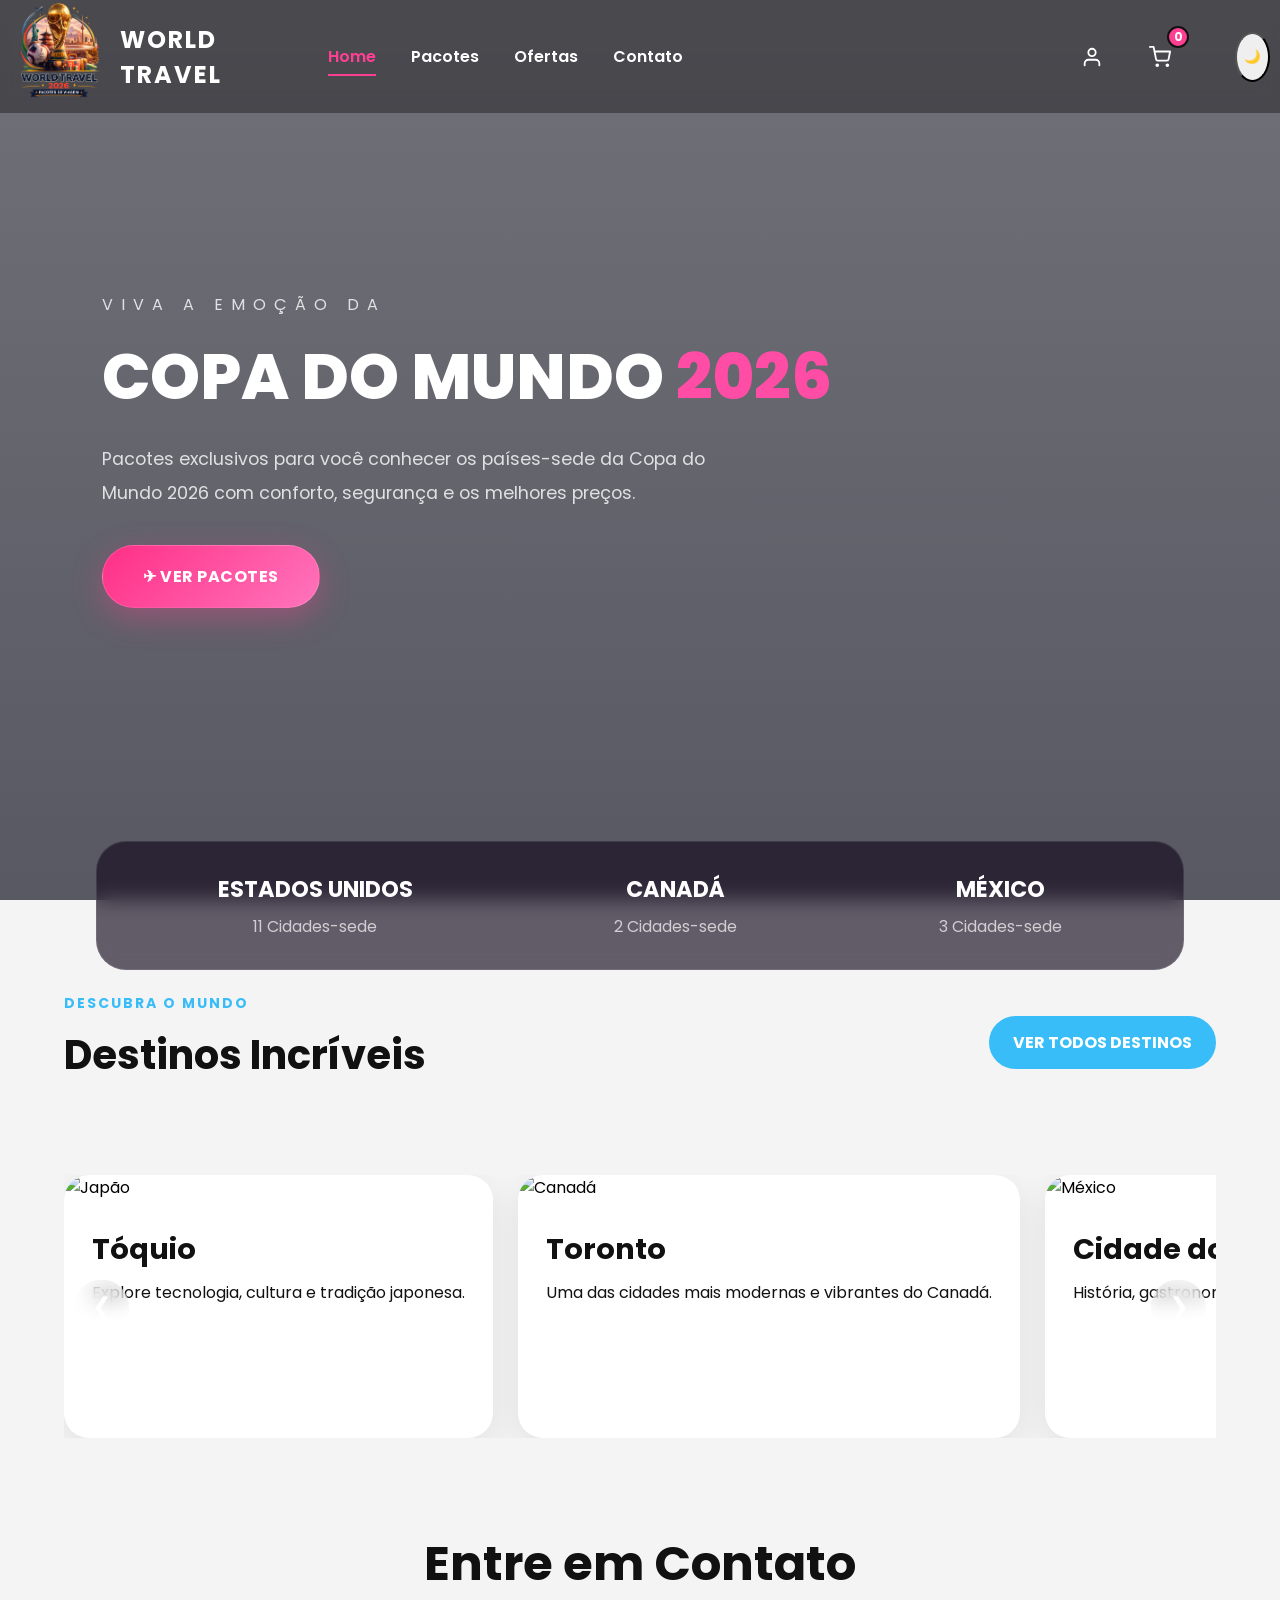
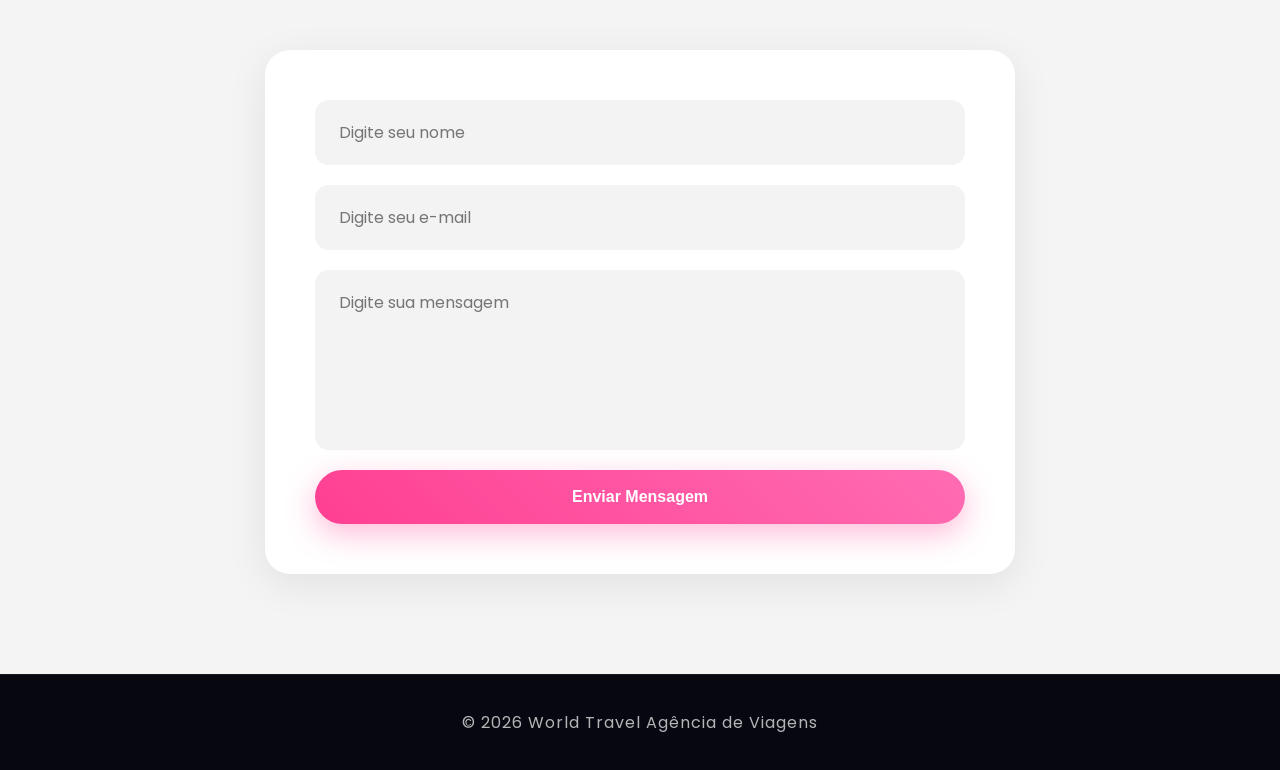
==== pages/index.html @ a1df415b "adicionando um pequeno vídeo animado da imagem inicial, fazendo nova implementação do CSS para sobre" ====
<!DOCTYPE html>
<html lang="pt-BR">
<head>
  <meta charset="UTF-8">
  <meta name="viewport" content="width=device-width, initial-scale=1.0">

  <title>World Travel 2026</title>

  <!-- CSS -->
  <link rel="stylesheet" href="/css/variaveis.css">

  <!-- Google Fonts -->
  <link rel="preconnect" href="https://fonts.googleapis.com">
  <link rel="preconnect" href="https://fonts.gstatic.com" crossorigin>

  <link href="https://fonts.googleapis.com/css2?family=Poppins:wght@300;400;500;600;700;800&display=swap" rel="stylesheet">
</head>

<body>

  <!-- HERO -->
  <section class="hero">

  <!-- VIDEO -->
  <video autoplay muted loop playsinline class="bg-video">
    <source src="/public/tema-animado.mp4" type="video/mp4">
  </video>

  <!-- OVERLAY ESCURO -->
  <div class="overlayt"></div>

  <!-- CONTEÚDO -->
  <div class="hero-conten">

    <p class="small-text">
      VIVA A EMOÇÃO DA
    </p>

    <h1>
      COPA DO MUNDO <span>2026</span>
    </h1>

    <p class="description">
      Pacotes exclusivos para você conhecer os países-sede da Copa do Mundo 2026 com conforto, segurança e os melhores preços.
    </p>

    <a href="pacotes.html" class="hero-btn">
      ✈ VER PACOTES
    </a>

  </div>

</section>

   <!-- NAVBAR -->
    <header class="navbar">
      <div class="logo">
        
        <img src="/public/logo.png" alt="Logo">

      </div>
      
       <div class="logo-text">
        WORLD TRAVEL 
      </div>

      <!-- Navigation -->
				<nav class="header__nav">
					<ul class="header__menu">
						<li class="header__menu-item">
							<a
								href="index.html"
								class="header__menu-link active"
								>Home</a
							>
						</li>
						<li class="header__menu-item">
							<a
								href="pacotes.html"
								class="header__menu-link"
								>Pacotes</a
							>
						</li>
						<li class="header__menu-item">
							<a
								href="/pages/ofertas.html"
								class="header__menu-link"
								>Ofertas</a
							>
						</li>
						<li class="header__menu-item">
							<a
								href="#contatos"
								class="header__menu-link"
								>Contato</a
							>
						</li>
					</ul>

					<!-- Actions -->
					<div class="header__actions">
            <div class="header_log">
						<a href="/pages/log.html" class="header__icon-btn" aria-label="Login">
                          <svg
                                xmlns="http://www.w3.org/2000/svg"
                                  width="24"
                                  height="24"
                                   viewBox="0 0 24 24"
                                  fill="none"
                                  stroke="currentColor"
                                  stroke-width="2"
                                  stroke-linecap="round"
                                  stroke-linejoin="round">
                                  <path d="M20 21v-2a4 4 0 0 0-4-4H8a4 4 0 0 0-4 4v2"></path>
                                   <circle cx="12" cy="7" r="4"></circle>
                               </svg>
                              </a>
            </div>
						<a href="cart.html"
							class="header__icon-btn"
							data-cart-btn
							aria-label="Carrinho">
							<svg
								xmlns="http://www.w3.org/2000/svg"
								width="24"
								height="24"
								viewBox="0 0 24 24"
								fill="none"
								stroke="currentColor"
								stroke-width="2"
								stroke-linecap="round"
								stroke-linejoin="round">
								<circle
									cx="9"
									cy="21"
									r="1"></circle>
								<circle
									cx="20"
									cy="21"
									r="1"></circle>
								<path
									d="M1 1h4l2.68 13.39a2 2 0 0 0 2 1.61h9.72a2 2 0 0 0 2-1.61L23 6H6"></path>
							</svg>
							<span class="header__cart-badge">
								<span id="cartCount">0</span>
							</span>
							
						</a>
					</div>
				</nav>

				<!-- Overlay for mobile menu -->
				<div class="header__overlay"></div>

				<button id="themeToggle" class="header__icon" aria-label="Tema">
                 🌙
             </button>
			</div>


    </header>

    


    <!-- COUNTRIES -->
    <div class="countries-box">

      <div class="country-card">
        <h3>ESTADOS UNIDOS</h3>
        <p>11 Cidades-sede</p>
      </div>

      <div class="country-card">
        <h3>CANADÁ</h3>
        <p>2 Cidades-sede</p>
      </div>

      <div class="country-card">
        <h3>MÉXICO</h3>
        <p>3 Cidades-sede</p>
      </div>

    </div>

  </section>

  <!-- DESTINOS -->
  <section class="destinations">

  <div class="section-top">

    <div>
      <span>DESCUBRA O MUNDO</span>
      <h2>Destinos Incríveis</h2>
    </div>

    <a class="section-top" href="pacotes.html">
      VER TODOS DESTINOS
    </a>

  </div>

  <!-- CARROSSEL -->
  <div class="carousel-container">

  <button class="carousel-btn prev">&#10094;</button>

  <div class="carousel-track">

    <div class="card">

      <img src="https://images.unsplash.com/photo-1540959733332-eab4deabeeaf?q=80&w=1200&auto=format&fit=crop" alt="Japão">

      <div class="card-content">
        <h3>Tóquio</h3>
        <p>Explore tecnologia, cultura e tradição japonesa.</p>
      </div>

    </div>

    <div class="card">

      <img src="https://images.unsplash.com/photo-1517935706615-2717063c2225?q=80&w=1200&auto=format&fit=crop" alt="Canadá">

      <div class="card-content">
        <h3>Toronto</h3>
        <p>Uma das cidades mais modernas e vibrantes do Canadá.</p>
      </div>

    </div>

    <div class="card">

      <img src="https://cms.w2m.com/dam/Sites/Flowo/imagenes-blog/Gu%C3%ADa-completa-para-viajar-a-M%C3%A9xico/guia-completa-viajar-a-mexico.jpg" alt="México">

      <div class="card-content">
        <h3>Cidade do México</h3>
        <p>História, gastronomia e futebol em um só lugar.</p>
      </div>

    </div>

    <div class="card">

      <img src="https://images.unsplash.com/photo-1502602898657-3e91760cbb34?q=80&w=1200&auto=format&fit=crop" alt="Paris">

      <div class="card-content">
        <h3>Paris</h3>
        <p>A cidade do amor com paisagens inesquecíveis.</p>
      </div>

    </div>

    <div class="card">

  <img src="https://images.unsplash.com/photo-1512453979798-5ea266f8880c?q=80&w=1200&auto=format&fit=crop" alt="Dubai">

      <div class="card-content">
        <h3>Dubai</h3>
        <p>Luxo, inovação e arquitetura futurista.</p>
      </div>

    </div>

    <div class="card">


      <div class="card-content-only">
        <a href="pacotes.html">ver </a>
        <a href="pacotes.html">outros pacotes</a>
      </div>

    </div>

  </div>

  <button class="carousel-btn next">&#10095;</button>

</div>
    

</section>
<!-- CONTACT -->
 <div id="contatos">
 
  <section>
    <h2>Entre em Contato</h2>

    <form>

      <input type="text" placeholder="Digite seu nome">

      <input type="email" placeholder="Digite seu e-mail">

      <textarea placeholder="Digite sua mensagem"></textarea>

      <button type="submit">Enviar Mensagem</button>

    </form>
  </section>

  <!-- FOOTER -->
  <footer>
    <p>© 2026 World Travel Agência de Viagens</p>
  </footer>

   <script src="/script/script.js"></script>
</body>
</html>
---- css/variaveis.css ----
@import url(styles.css);
@import url(carroceu.css);
@import url(pac.css);
@import url(oferta.css);
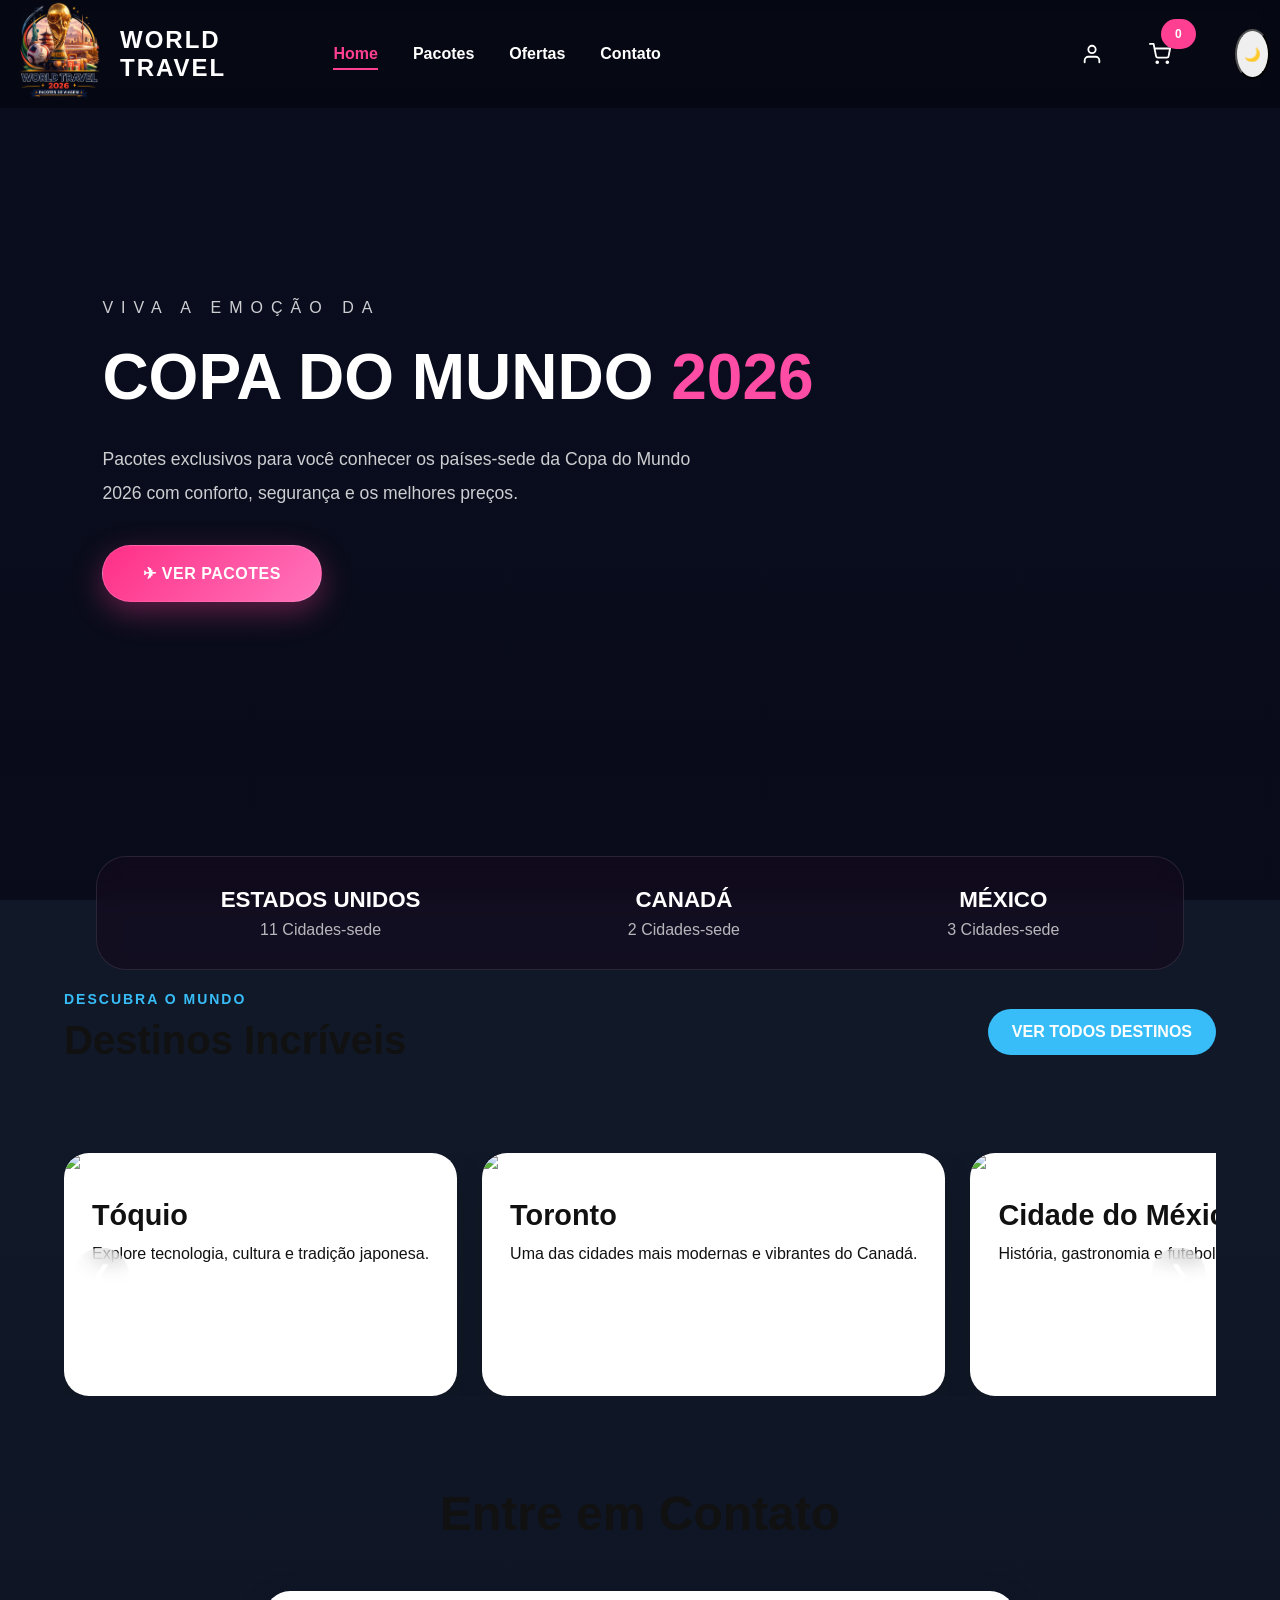
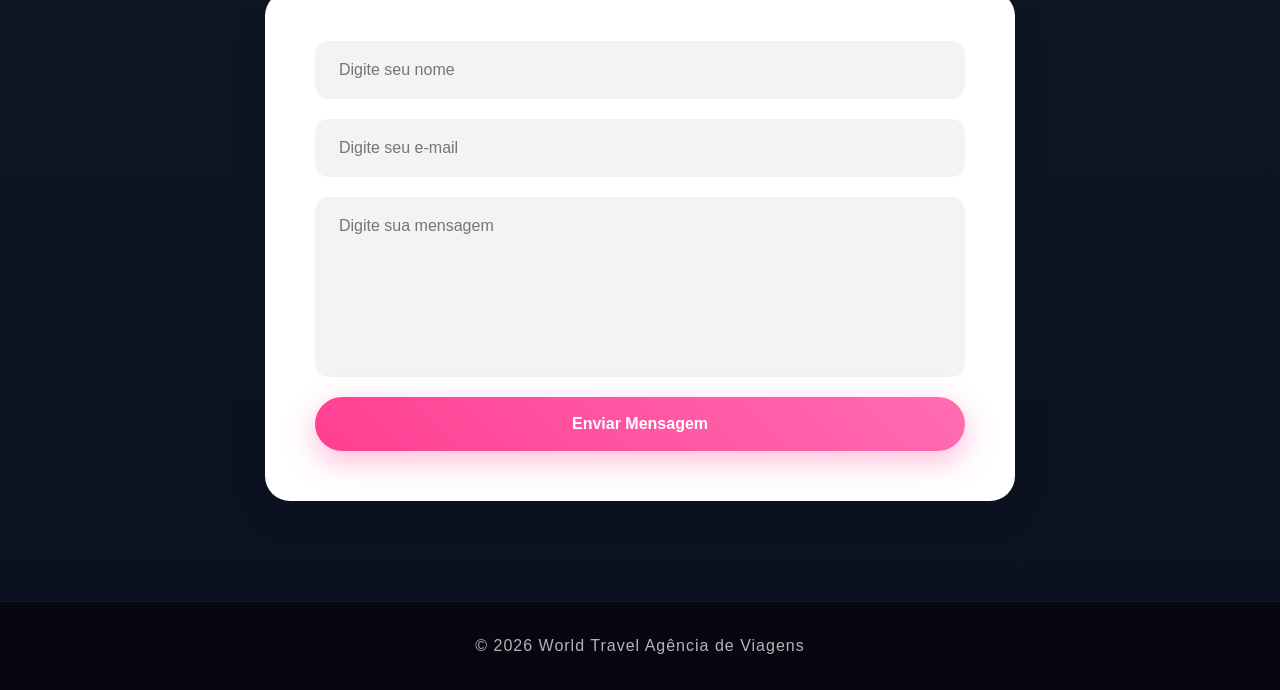
==== commit fb6efd54: "add  página de carrinho de compras, implementando script do  carrinho de compra, e add script dark m" ====
--- a/pages/index.html
+++ b/pages/index.html
@@ -116,7 +116,7 @@
                                </svg>
                               </a>
             </div>
-						<a href="cart.html"
+						<a href="/pages/cart.html"
 							class="header__icon-btn"
 							data-cart-btn
 							aria-label="Carrinho">
--- a/css/variaveis.css
+++ b/css/variaveis.css
@@ -1,4 +1,5 @@
 @import url(styles.css);
 @import url(carroceu.css);
 @import url(pac.css);
-@import url(oferta.css);+@import url(oferta.css);
+@import url(cart.css);
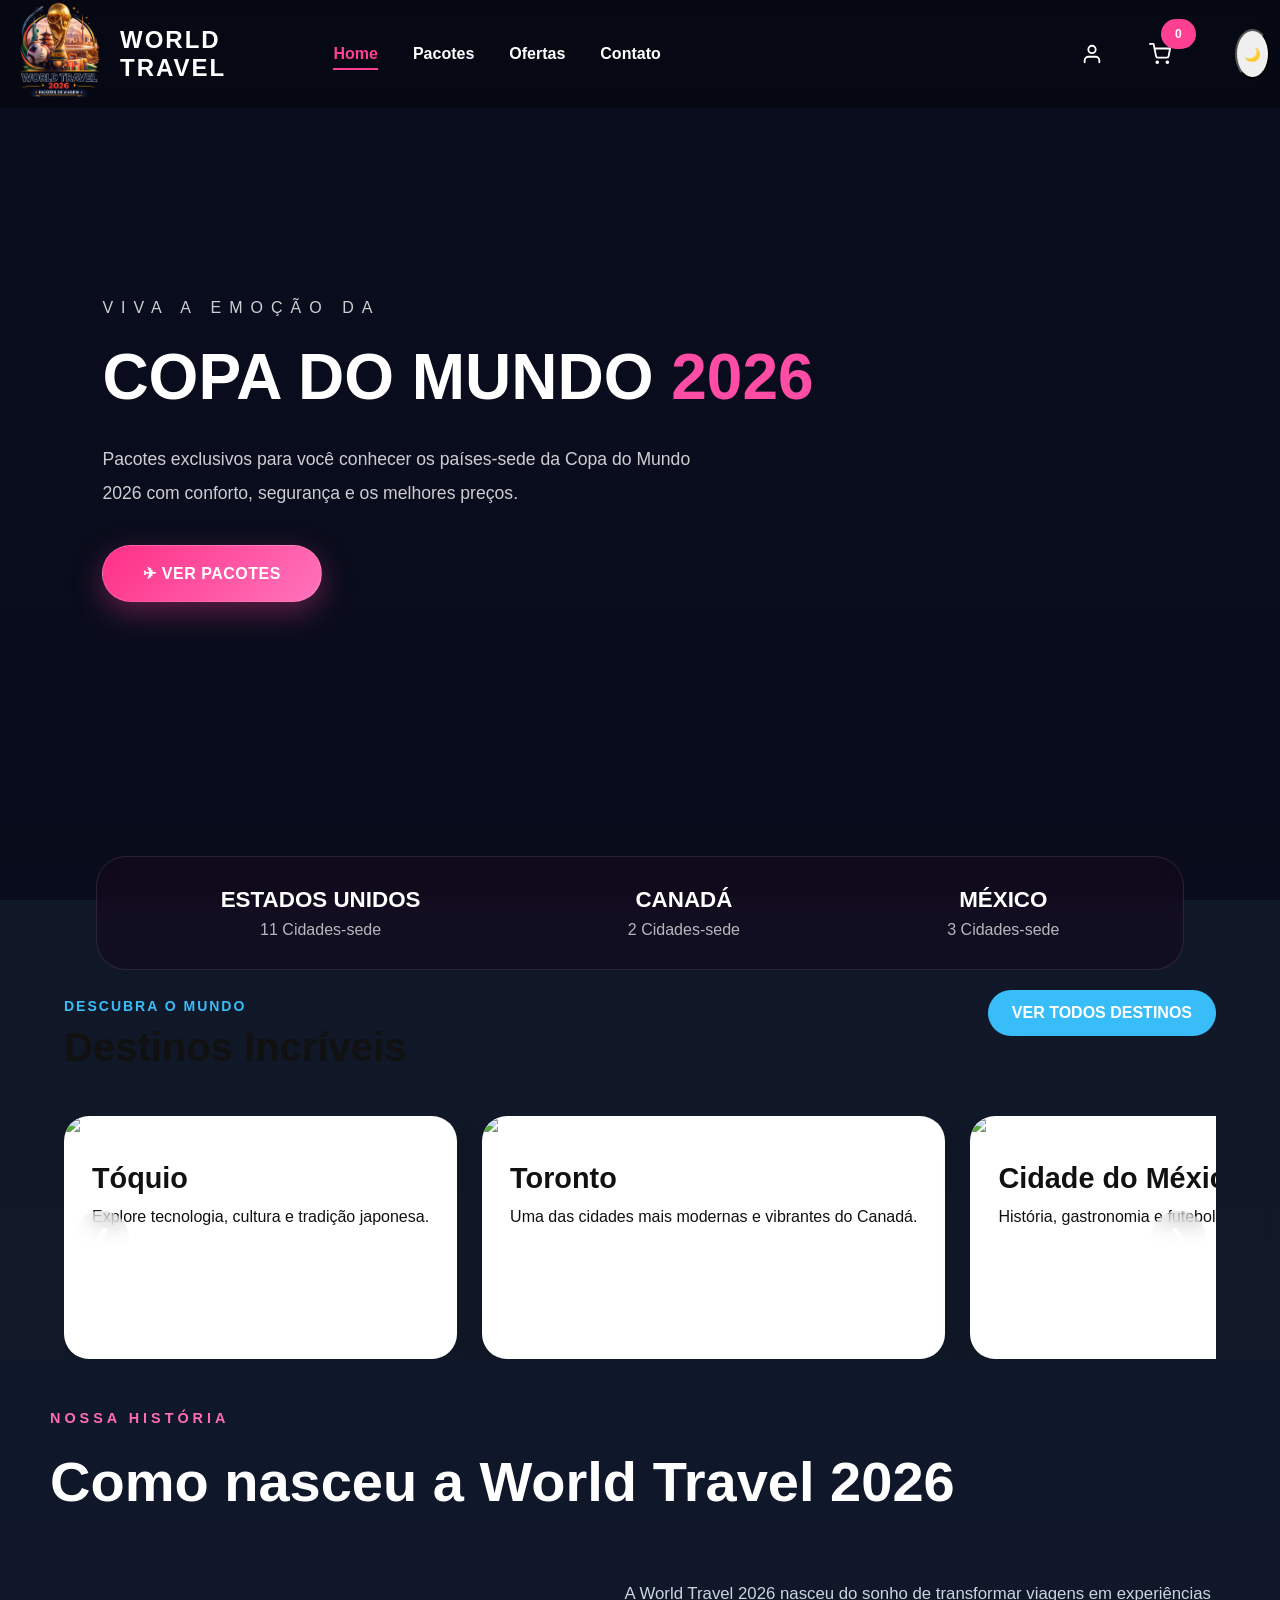
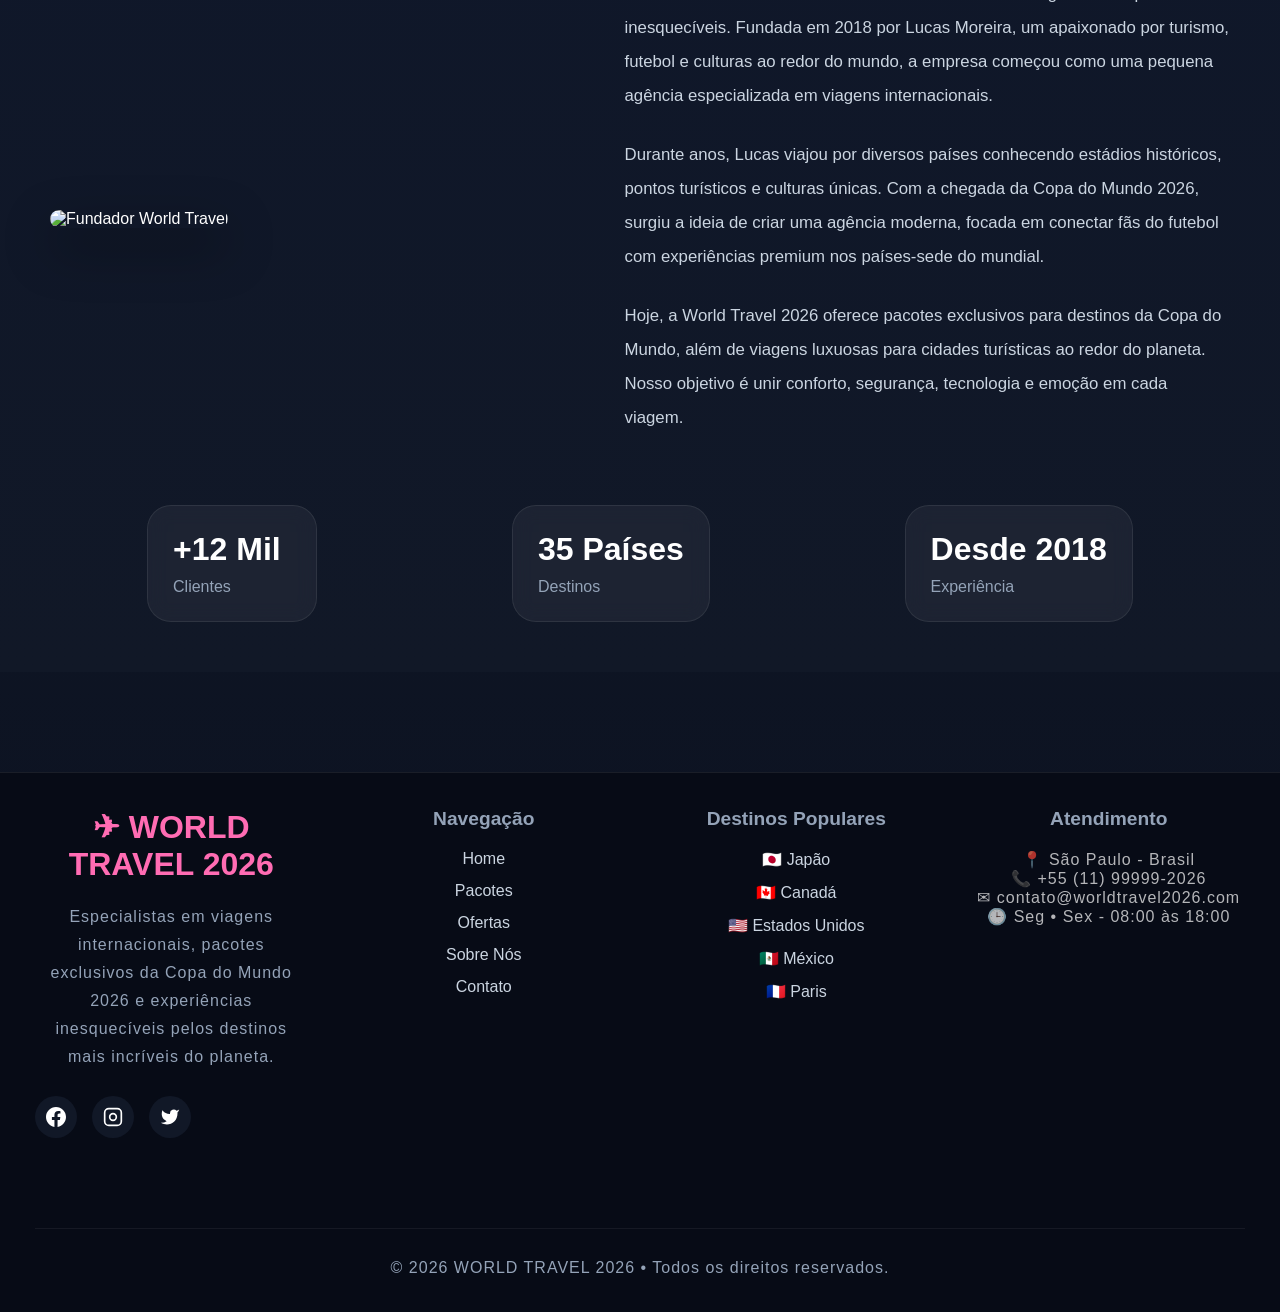
==== commit b6193a57: "Adicionado página de contatos com todas as funcionalidades, contatos para WhatsApp, contatos para e-" ====
--- a/pages/index.html
+++ b/pages/index.html
@@ -5,6 +5,8 @@
   <meta name="viewport" content="width=device-width, initial-scale=1.0">
 
   <title>World Travel 2026</title>
+
+  <link rel="icon" href="/public/logo.png" type="image/x-icon">
 
   <!-- CSS -->
   <link rel="stylesheet" href="/css/variaveis.css">
@@ -90,7 +92,7 @@
 						</li>
 						<li class="header__menu-item">
 							<a
-								href="#contatos"
+								href="/pages/contato.html"
 								class="header__menu-link"
 								>Contato</a
 							>
@@ -278,32 +280,204 @@
   <button class="carousel-btn next">&#10095;</button>
 
 </div>
-    
 
 </section>
-<!-- CONTACT -->
- <div id="contatos">
- 
-  <section>
-    <h2>Entre em Contato</h2>
-
-    <form>
-
-      <input type="text" placeholder="Digite seu nome">
-
-      <input type="email" placeholder="Digite seu e-mail">
-
-      <textarea placeholder="Digite sua mensagem"></textarea>
-
-      <button type="submit">Enviar Mensagem</button>
-
-    </form>
-  </section>
+
+<!-- SOBRE -->
+<section class="about">
+
+  <!-- TEXTO -->
+    <div class="about-content">
+
+      <span class="about-mini-title">
+        NOSSA HISTÓRIA
+      </span>
+
+      <h2>
+        Como nasceu a World Travel 2026
+      </h2>
+    </div>
+
+  <div class="about-container">
+
+    <!-- IMAGEM -->
+    <div class="about-image">
+
+  <img 
+    src="https://images.unsplash.com/photo-1560250097-0b93528c311a?q=80&w=1200&auto=format&fit=crop" 
+    alt="Fundador World Travel" >
+</div>
+
+
+    <div class="about-text">
+      <p>
+        A World Travel 2026 nasceu do sonho de transformar viagens em experiências inesquecíveis. Fundada em 2018 por Lucas Moreira, um apaixonado por turismo, futebol e culturas ao redor do mundo, a empresa começou como uma pequena agência especializada em viagens internacionais.
+      </p>
+
+      <p>
+        Durante anos, Lucas viajou por diversos países conhecendo estádios históricos, pontos turísticos e culturas únicas. Com a chegada da Copa do Mundo 2026, surgiu a ideia de criar uma agência moderna, focada em conectar fãs do futebol com experiências premium nos países-sede do mundial.
+      </p>
+
+      <p>
+        Hoje, a World Travel 2026 oferece pacotes exclusivos para destinos da Copa do Mundo, além de viagens luxuosas para cidades turísticas ao redor do planeta. Nosso objetivo é unir conforto, segurança, tecnologia e emoção em cada viagem.
+      </p>
+    </div>
+
+  </div>
+
+   <div>
+      <!-- INFO -->
+      <div class="about-info">
+
+        <div class="info-card">
+          <h3>+12 Mil</h3>
+          <span>Clientes</span>
+        </div>
+
+        <div class="info-card">
+          <h3>35 Países</h3>
+          <span>Destinos</span>
+        </div>
+
+        <div class="info-card">
+          <h3>Desde 2018</h3>
+          <span>Experiência</span>
+        </div>
+
+      </div>
+
+    </div>
+
+  </div>
+
+</section>
 
   <!-- FOOTER -->
-  <footer>
-    <p>© 2026 World Travel Agência de Viagens</p>
-  </footer>
+  <footer class="footer">
+
+  <div class="footer__container">
+
+    <div class="footer__grid">
+
+      <!-- SOBRE -->
+      <div class="footer__column">
+
+        <div class="footer__logo">
+          ✈ WORLD TRAVEL <span>2026</span>
+        </div>
+
+        <p class="footer__about">
+          Especialistas em viagens internacionais, pacotes exclusivos da Copa do Mundo 2026 e experiências inesquecíveis pelos destinos mais incríveis do planeta.
+        </p>
+
+        <div class="footer__social">
+
+          <a href="#" class="footer__social-link">
+            <svg xmlns="http://www.w3.org/2000/svg" width="20" height="20" fill="currentColor" viewBox="0 0 24 24">
+              <path d="M24 12.073c0-6.627-5.373-12-12-12S0 5.446 0 12.073c0 5.99 4.388 10.954 10.125 11.854v-8.385H7.078v-3.47h3.047V9.43c0-3.007 1.792-4.669 4.533-4.669 1.312 0 2.686.235 2.686.235v2.953H15.83c-1.491 0-1.956.925-1.956 1.874v2.25h3.328l-.532 3.47h-2.796v8.385C19.612 23.027 24 18.062 24 12.073z"/>
+            </svg>
+          </a>
+
+          <a href="#" class="footer__social-link">
+            <svg xmlns="http://www.w3.org/2000/svg" width="20" height="20" fill="none" stroke="currentColor" stroke-width="2" viewBox="0 0 24 24">
+              <rect x="2" y="2" width="20" height="20" rx="5"/>
+              <circle cx="12" cy="12" r="4"/>
+              <line x1="17.5" y1="6.5" x2="17.51" y2="6.5"/>
+            </svg>
+          </a>
+
+          <a href="#" class="footer__social-link">
+            <svg xmlns="http://www.w3.org/2000/svg" width="20" height="20" fill="currentColor" viewBox="0 0 24 24">
+              <path d="M23 3a10.9 10.9 0 01-3.14 1.53 4.48 4.48 0 00-7.86 3v1A10.66 10.66 0 013 4s-4 9 5 13a11.64 11.64 0 01-7 2c9 5 20 0 20-11.5a4.5 4.5 0 00-.08-.83A7.72 7.72 0 0023 3z"/>
+            </svg>
+          </a>
+
+        </div>
+
+      </div>
+
+      <!-- LINKS -->
+      <div class="footer__column">
+
+        <h4 class="footer__column-title">
+          Navegação
+        </h4>
+
+        <ul class="footer__links">
+
+          <li><a href="index.html" class="footer__link">Home</a></li>
+
+          <li><a href="pacotes.html" class="footer__link">Pacotes</a></li>
+
+          <li><a href="ofertas.html" class="footer__link">Ofertas</a></li>
+
+          <li><a href="sobre.html" class="footer__link">Sobre Nós</a></li>
+
+          <li><a href="contato.html" class="footer__link">Contato</a></li>
+
+        </ul>
+
+      </div>
+
+      <!-- DESTINOS -->
+      <div class="footer__column">
+
+        <h4 class="footer__column-title">
+          Destinos Populares
+        </h4>
+
+        <ul class="footer__links">
+
+          <li><a href="#" class="footer__link">🇯🇵 Japão</a></li>
+
+          <li><a href="#" class="footer__link">🇨🇦 Canadá</a></li>
+
+          <li><a href="#" class="footer__link">🇺🇸 Estados Unidos</a></li>
+
+          <li><a href="#" class="footer__link">🇲🇽 México</a></li>
+
+          <li><a href="#" class="footer__link">🇫🇷 Paris</a></li>
+
+        </ul>
+
+      </div>
+
+      <!-- CONTATO -->
+      <div class="footer__column">
+
+        <h4 class="footer__column-title">
+          Atendimento
+        </h4>
+
+        <div class="footer__contact">
+
+          <p>📍 São Paulo - Brasil</p>
+
+          <p>📞 +55 (11) 99999-2026</p>
+
+          <p>✉ contato@worldtravel2026.com</p>
+
+          <p>🕒 Seg • Sex - 08:00 às 18:00</p>
+
+        </div>
+
+
+      </div>
+
+    </div>
+
+    <!-- BOTTOM -->
+    <div class="footer__bottom">
+
+      <p class="footer__copyright">
+        © 2026 WORLD TRAVEL 2026 • Todos os direitos reservados.
+      </p>
+
+    </div>
+
+  </div>
+
+</footer>
 
    <script src="/script/script.js"></script>
 </body>
--- a/css/variaveis.css
+++ b/css/variaveis.css
@@ -2,4 +2,5 @@
 @import url(carroceu.css);
 @import url(pac.css);
 @import url(oferta.css);
-@import url(cart.css);+@import url(cart.css);
+@import url(contato.css);
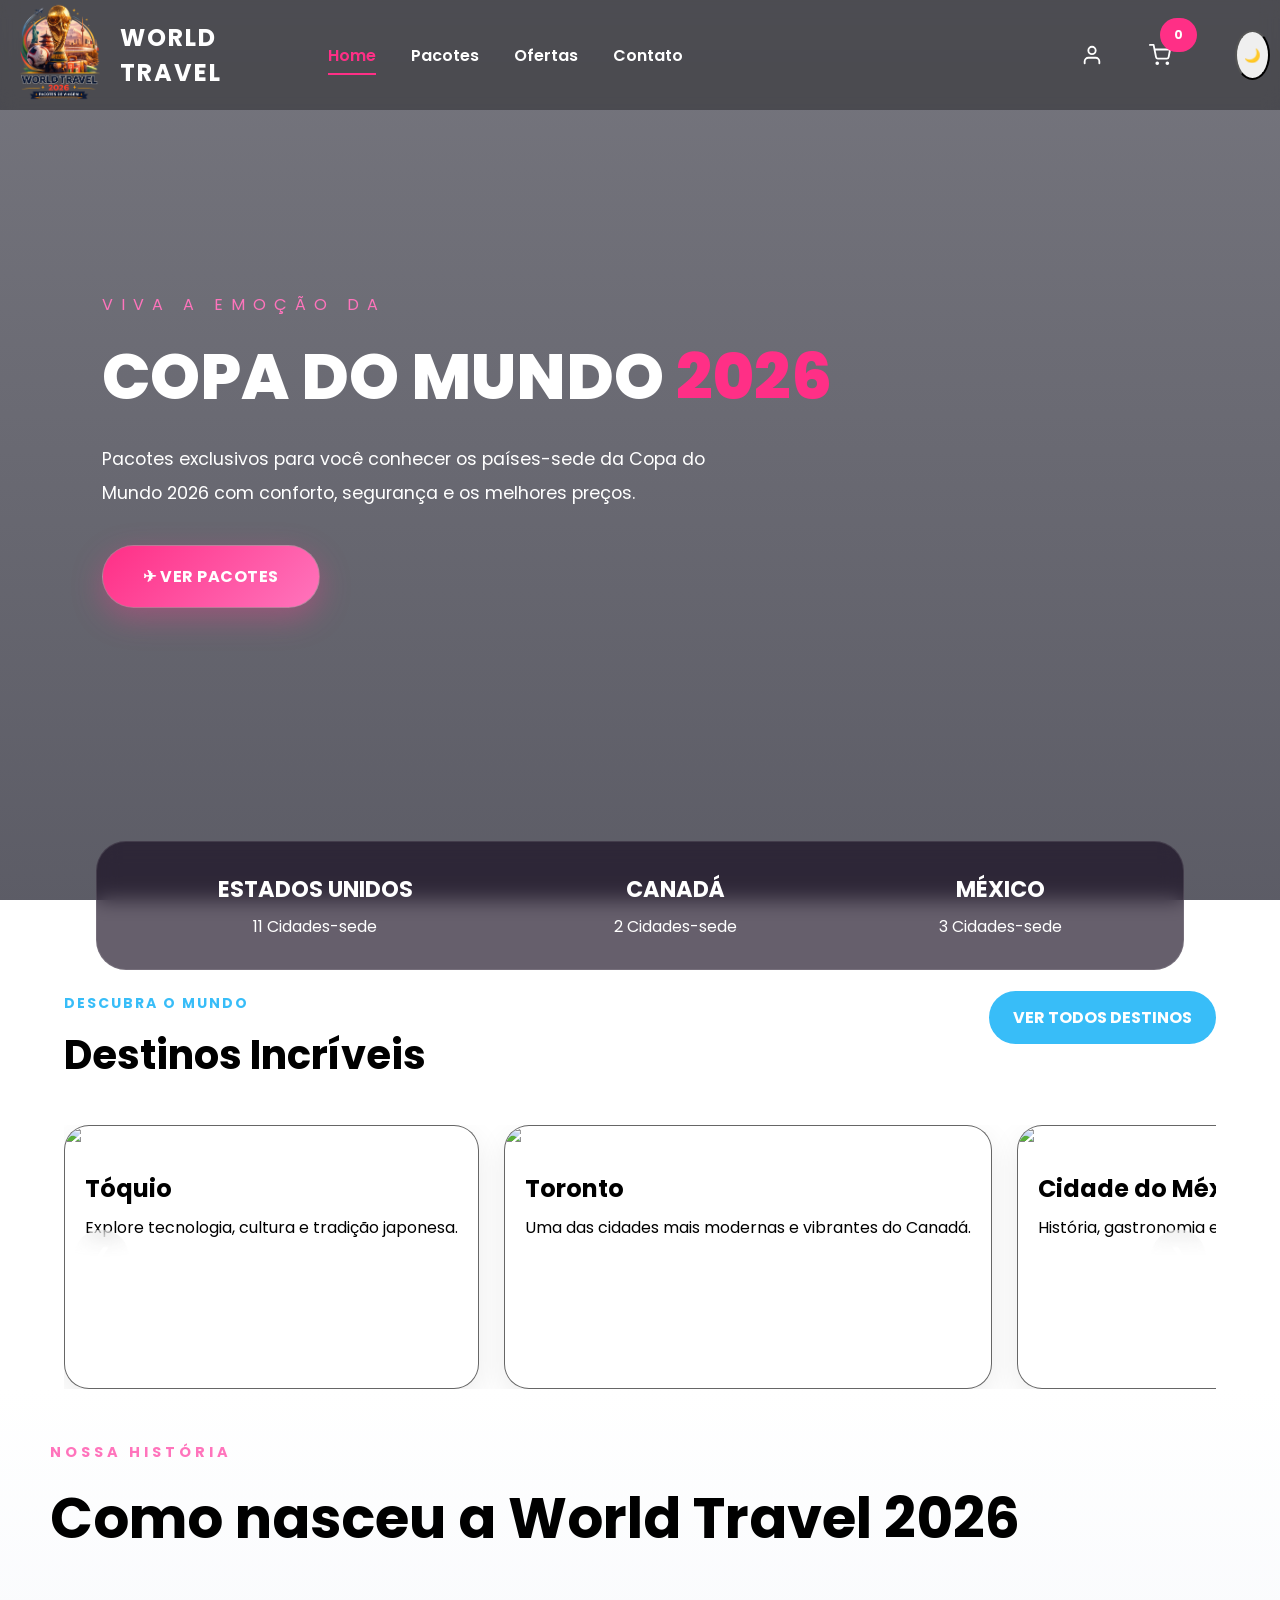
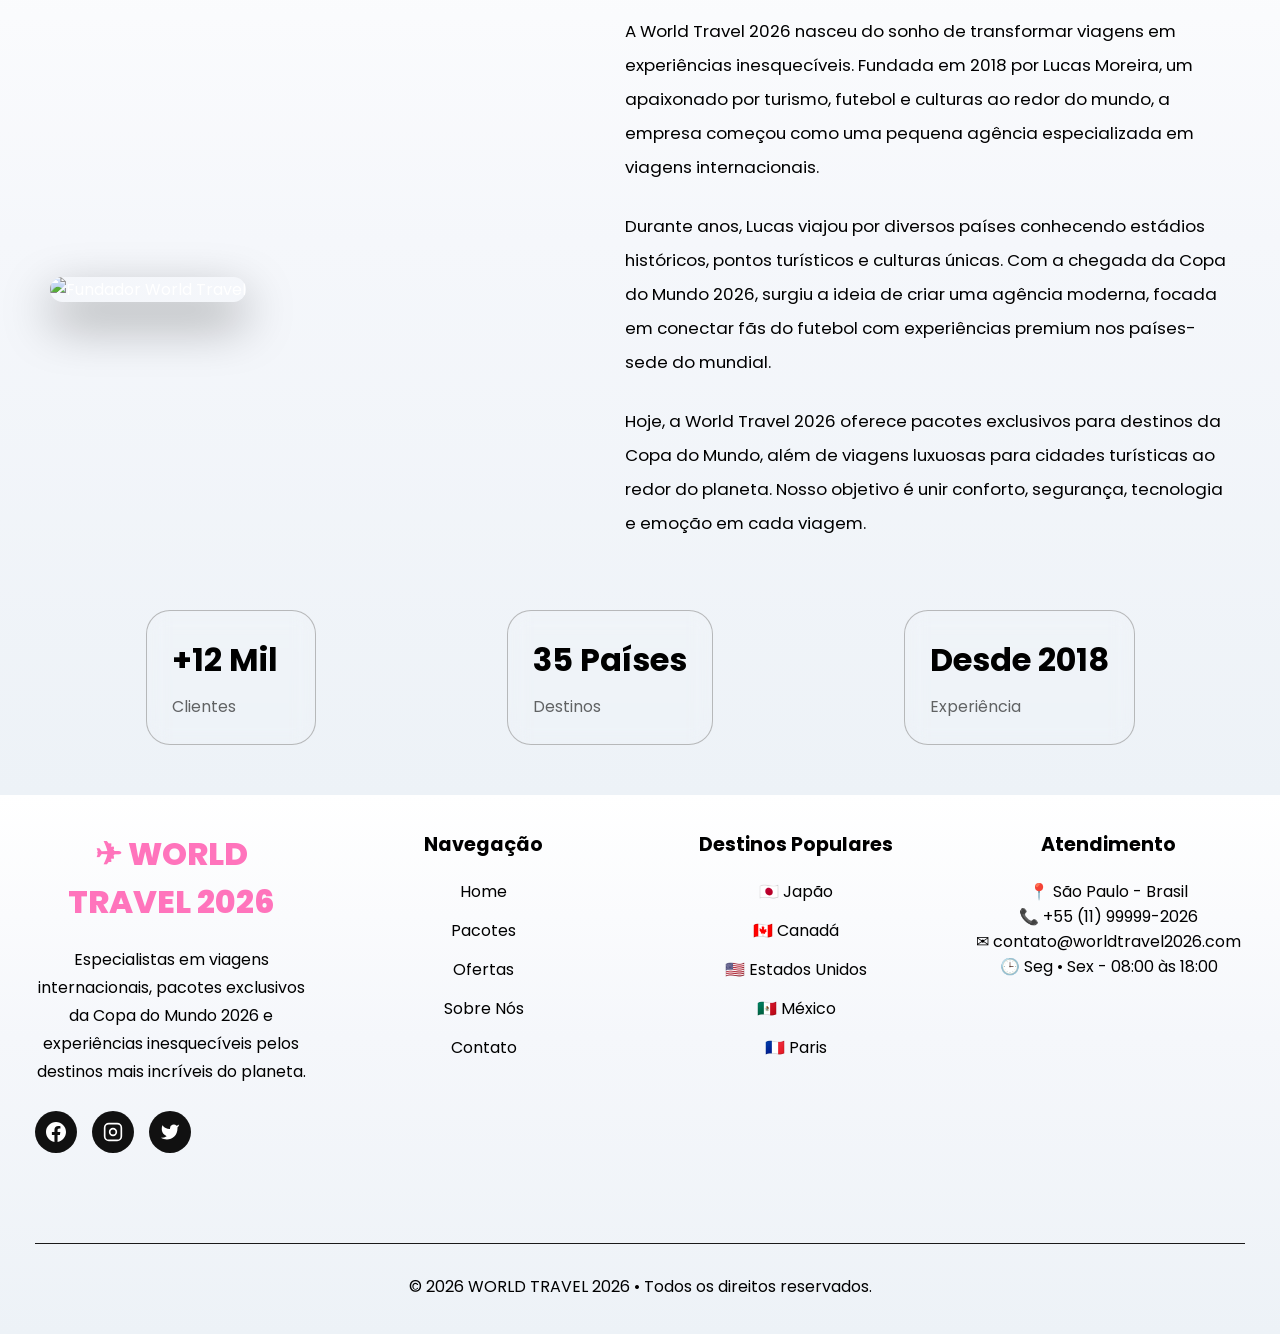
==== commit 5d391f2c: "Terminando de fazer alguns ajustes no root" ====
--- a/pages/index.html
+++ b/pages/index.html
@@ -214,7 +214,7 @@
 
       <img src="https://images.unsplash.com/photo-1540959733332-eab4deabeeaf?q=80&w=1200&auto=format&fit=crop" alt="Japão">
 
-      <div class="card-content">
+      <div class="card-conteu">
         <h3>Tóquio</h3>
         <p>Explore tecnologia, cultura e tradição japonesa.</p>
       </div>
@@ -225,7 +225,7 @@
 
       <img src="https://images.unsplash.com/photo-1517935706615-2717063c2225?q=80&w=1200&auto=format&fit=crop" alt="Canadá">
 
-      <div class="card-content">
+      <div class="card-conteu">
         <h3>Toronto</h3>
         <p>Uma das cidades mais modernas e vibrantes do Canadá.</p>
       </div>
@@ -236,7 +236,7 @@
 
       <img src="https://cms.w2m.com/dam/Sites/Flowo/imagenes-blog/Gu%C3%ADa-completa-para-viajar-a-M%C3%A9xico/guia-completa-viajar-a-mexico.jpg" alt="México">
 
-      <div class="card-content">
+      <div class="card-conteu">
         <h3>Cidade do México</h3>
         <p>História, gastronomia e futebol em um só lugar.</p>
       </div>
@@ -247,7 +247,7 @@
 
       <img src="https://images.unsplash.com/photo-1502602898657-3e91760cbb34?q=80&w=1200&auto=format&fit=crop" alt="Paris">
 
-      <div class="card-content">
+      <div class="card-conteu">
         <h3>Paris</h3>
         <p>A cidade do amor com paisagens inesquecíveis.</p>
       </div>
@@ -258,7 +258,7 @@
 
   <img src="https://images.unsplash.com/photo-1512453979798-5ea266f8880c?q=80&w=1200&auto=format&fit=crop" alt="Dubai">
 
-      <div class="card-content">
+      <div class="card-conteu">
         <h3>Dubai</h3>
         <p>Luxo, inovação e arquitetura futurista.</p>
       </div>
@@ -480,5 +480,6 @@
 </footer>
 
    <script src="/script/script.js"></script>
+   <script src="/script/darkmode.js"></script>
 </body>
 </html>
--- a/css/variaveis.css
+++ b/css/variaveis.css
@@ -3,4 +3,5 @@
 @import url(pac.css);
 @import url(oferta.css);
 @import url(cart.css);
-@import url(contato.css);+@import url(contato.css);
+@import url(roots.css);
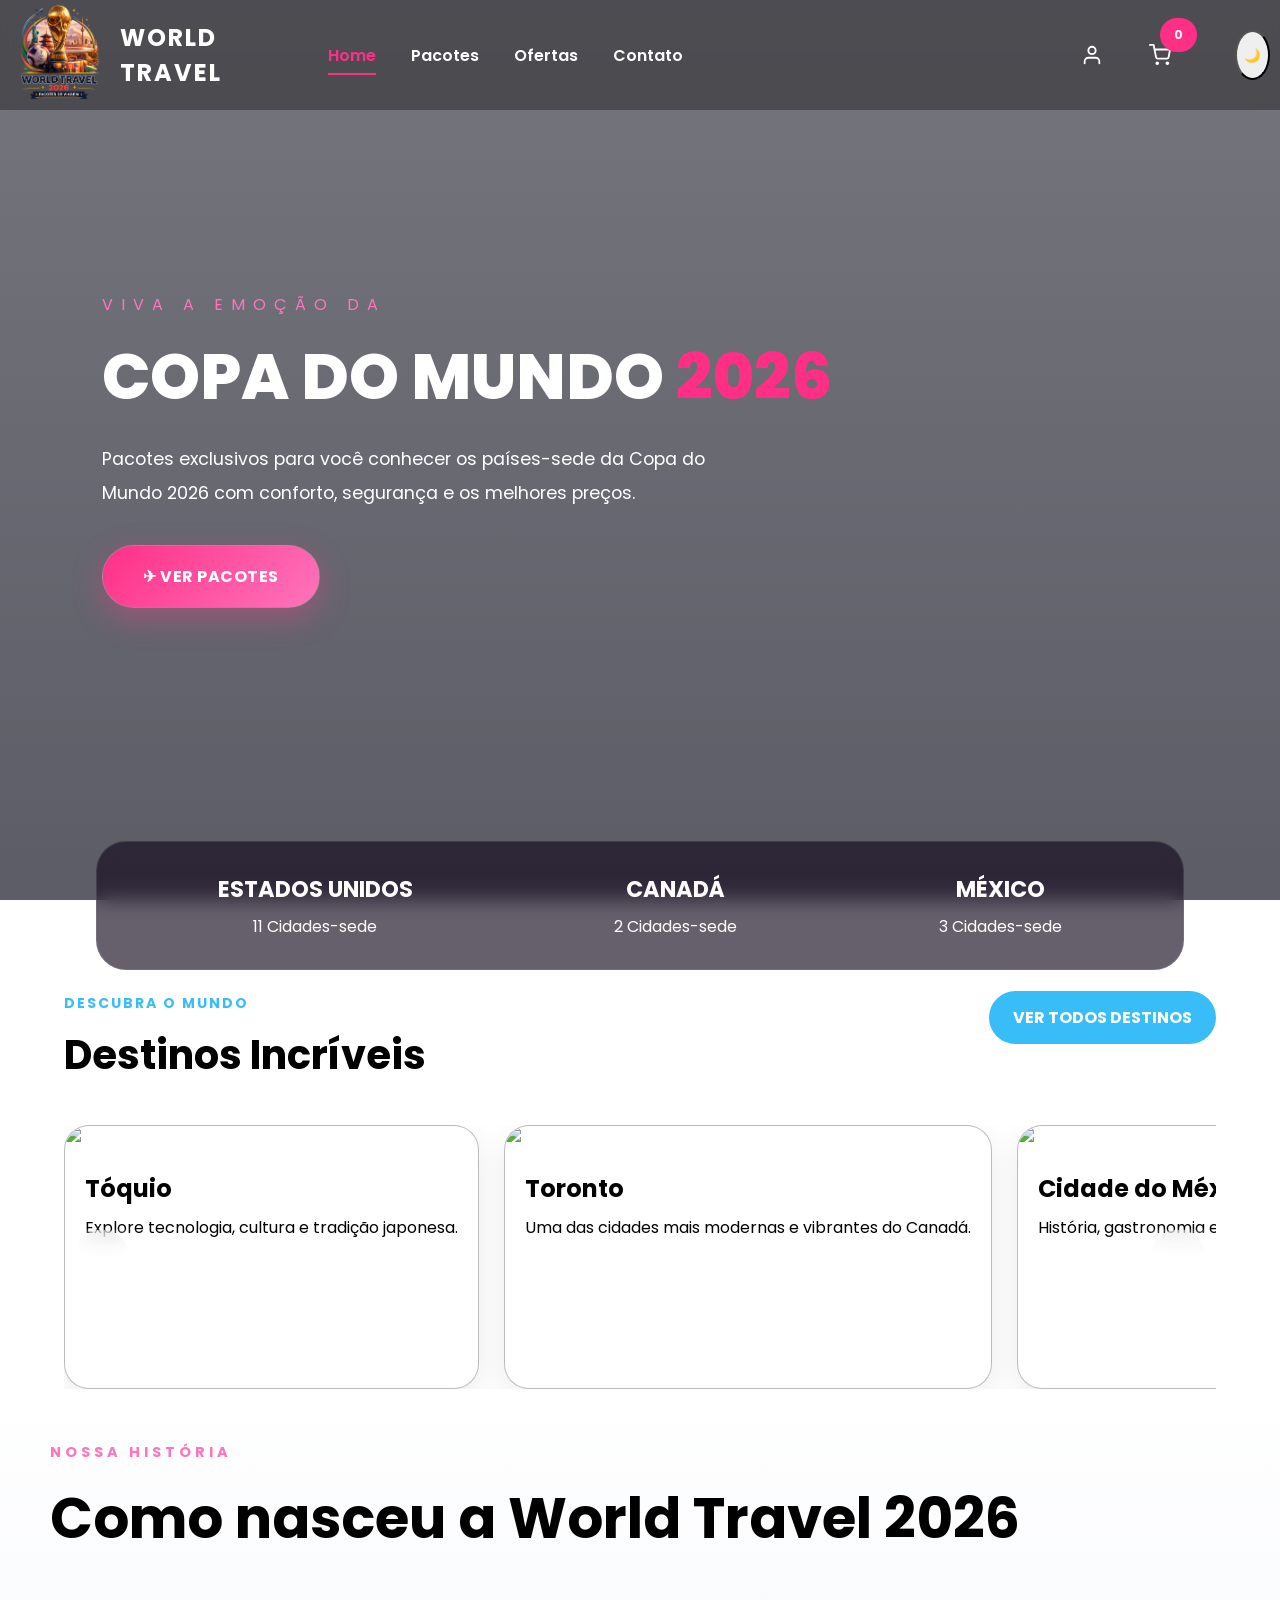
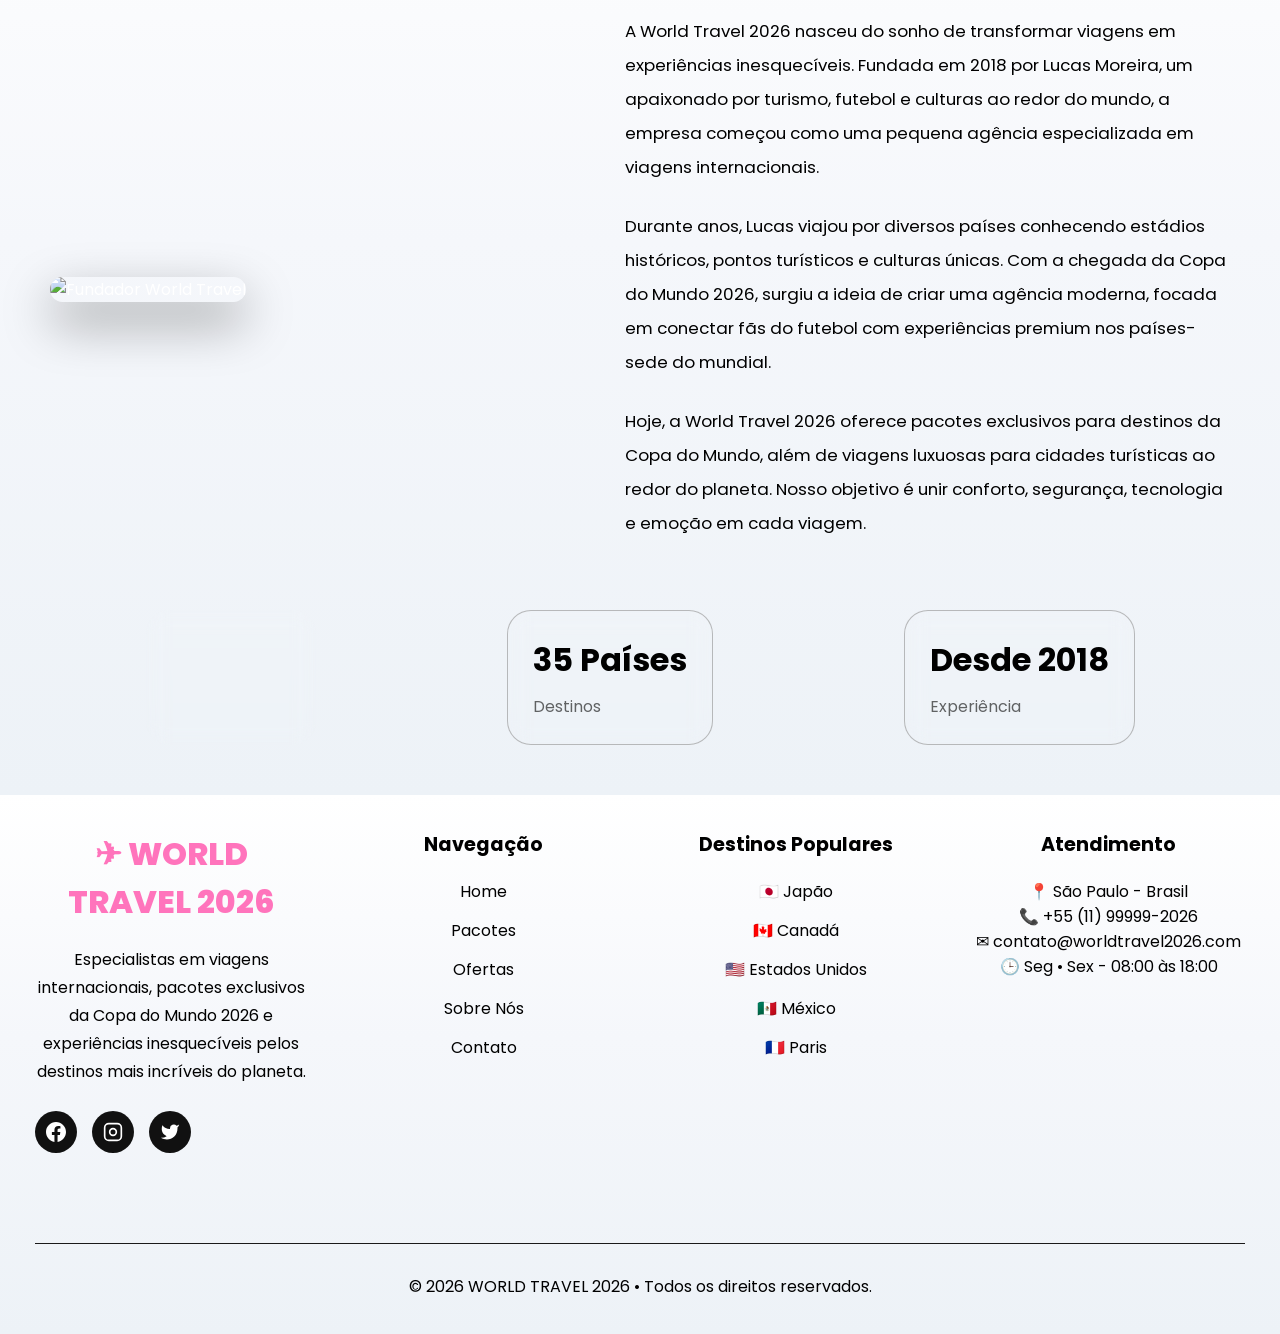
==== commit 4679c6f2: "finalizando root a todas as pages css" ====
--- a/pages/index.html
+++ b/pages/index.html
@@ -281,12 +281,16 @@
 
 </div>
 
+
 </section>
 
+
 <!-- SOBRE -->
+<div id="history"></div>
 <section class="about">
 
   <!-- TEXTO -->
+  
     <div class="about-content">
 
       <span class="about-mini-title">
@@ -327,6 +331,7 @@
 
    <div>
       <!-- INFO -->
+      
       <div class="about-info">
 
         <div class="info-card">
@@ -411,7 +416,7 @@
 
           <li><a href="ofertas.html" class="footer__link">Ofertas</a></li>
 
-          <li><a href="sobre.html" class="footer__link">Sobre Nós</a></li>
+          <li><a href="#history" class="footer__link">Sobre Nós</a></li>
 
           <li><a href="contato.html" class="footer__link">Contato</a></li>
 
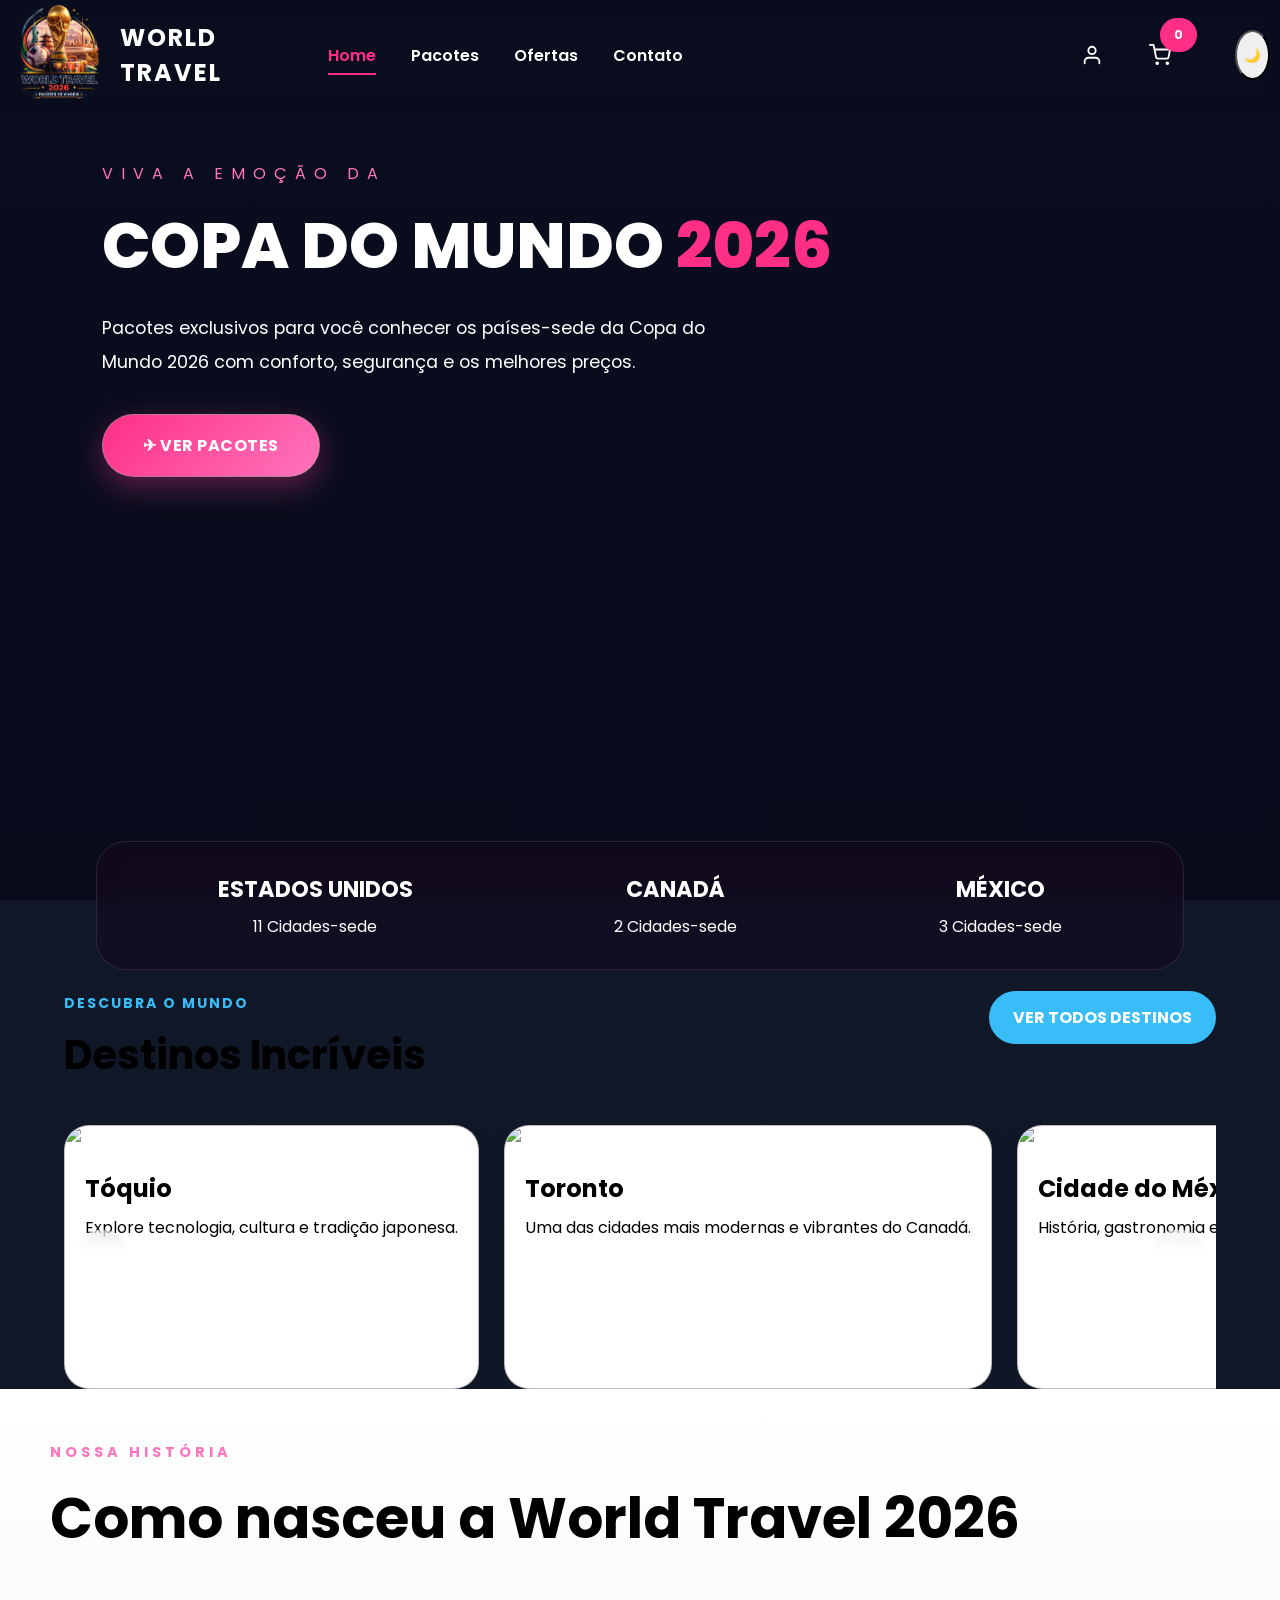
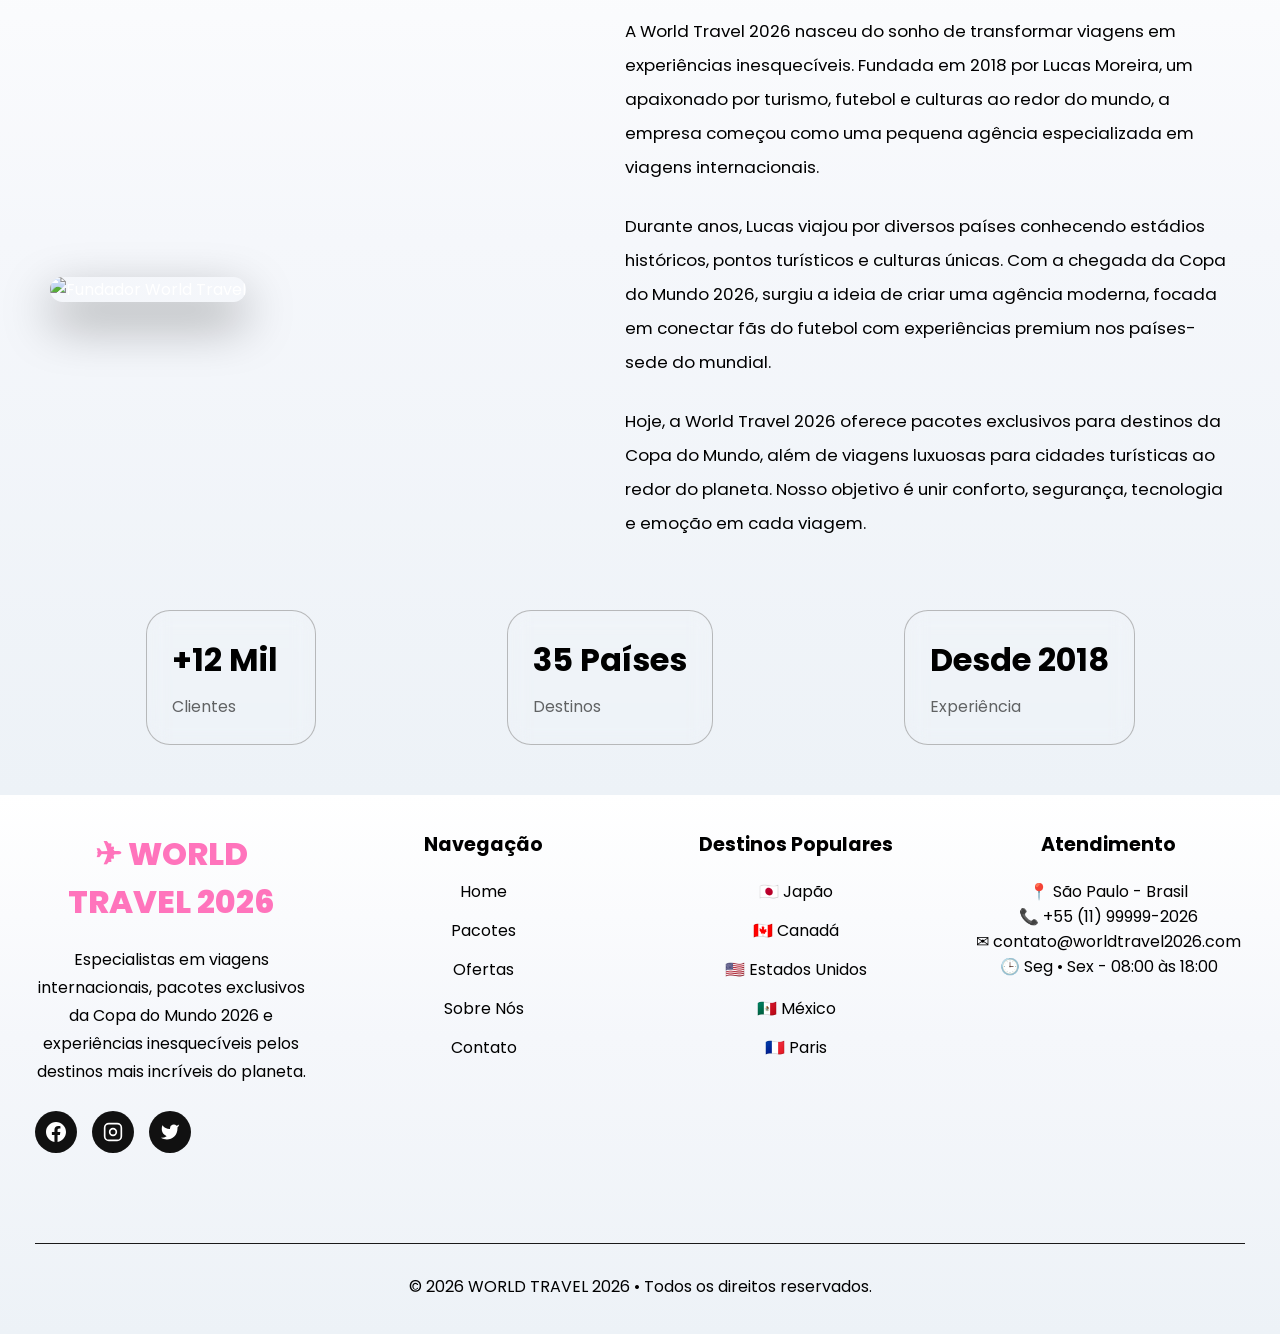
==== commit f0413109: "reorganizando algumas coisas" ====
--- a/pages/index.html
+++ b/pages/index.html
@@ -18,7 +18,7 @@
   <link href="https://fonts.googleapis.com/css2?family=Poppins:wght@300;400;500;600;700;800&display=swap" rel="stylesheet">
 </head>
 
-<body>
+<body class="light-theme">
 
   <!-- HERO -->
   <section class="hero">
@@ -29,7 +29,7 @@
   </video>
 
   <!-- OVERLAY ESCURO -->
-  <div class="overlayt"></div>
+  <div class="overlay"></div>
 
   <!-- CONTEÚDO -->
   <div class="hero-conten">
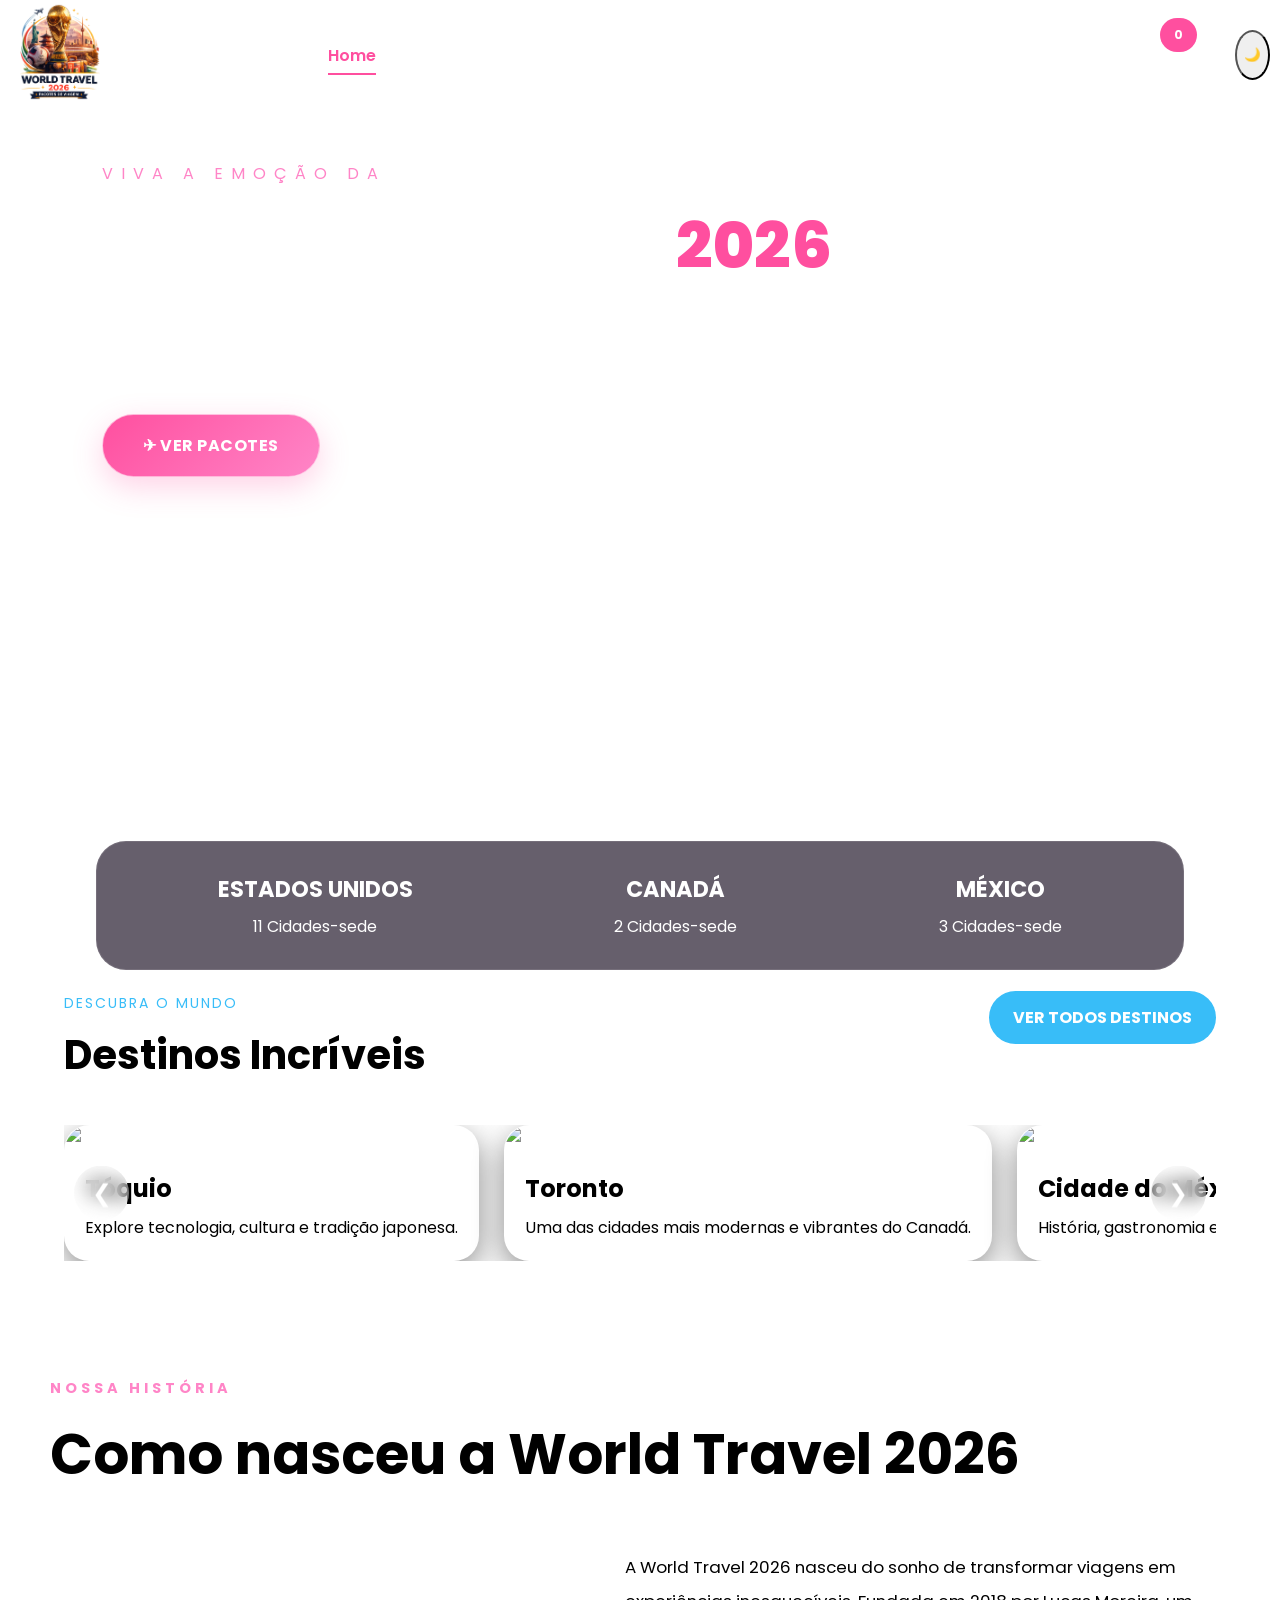
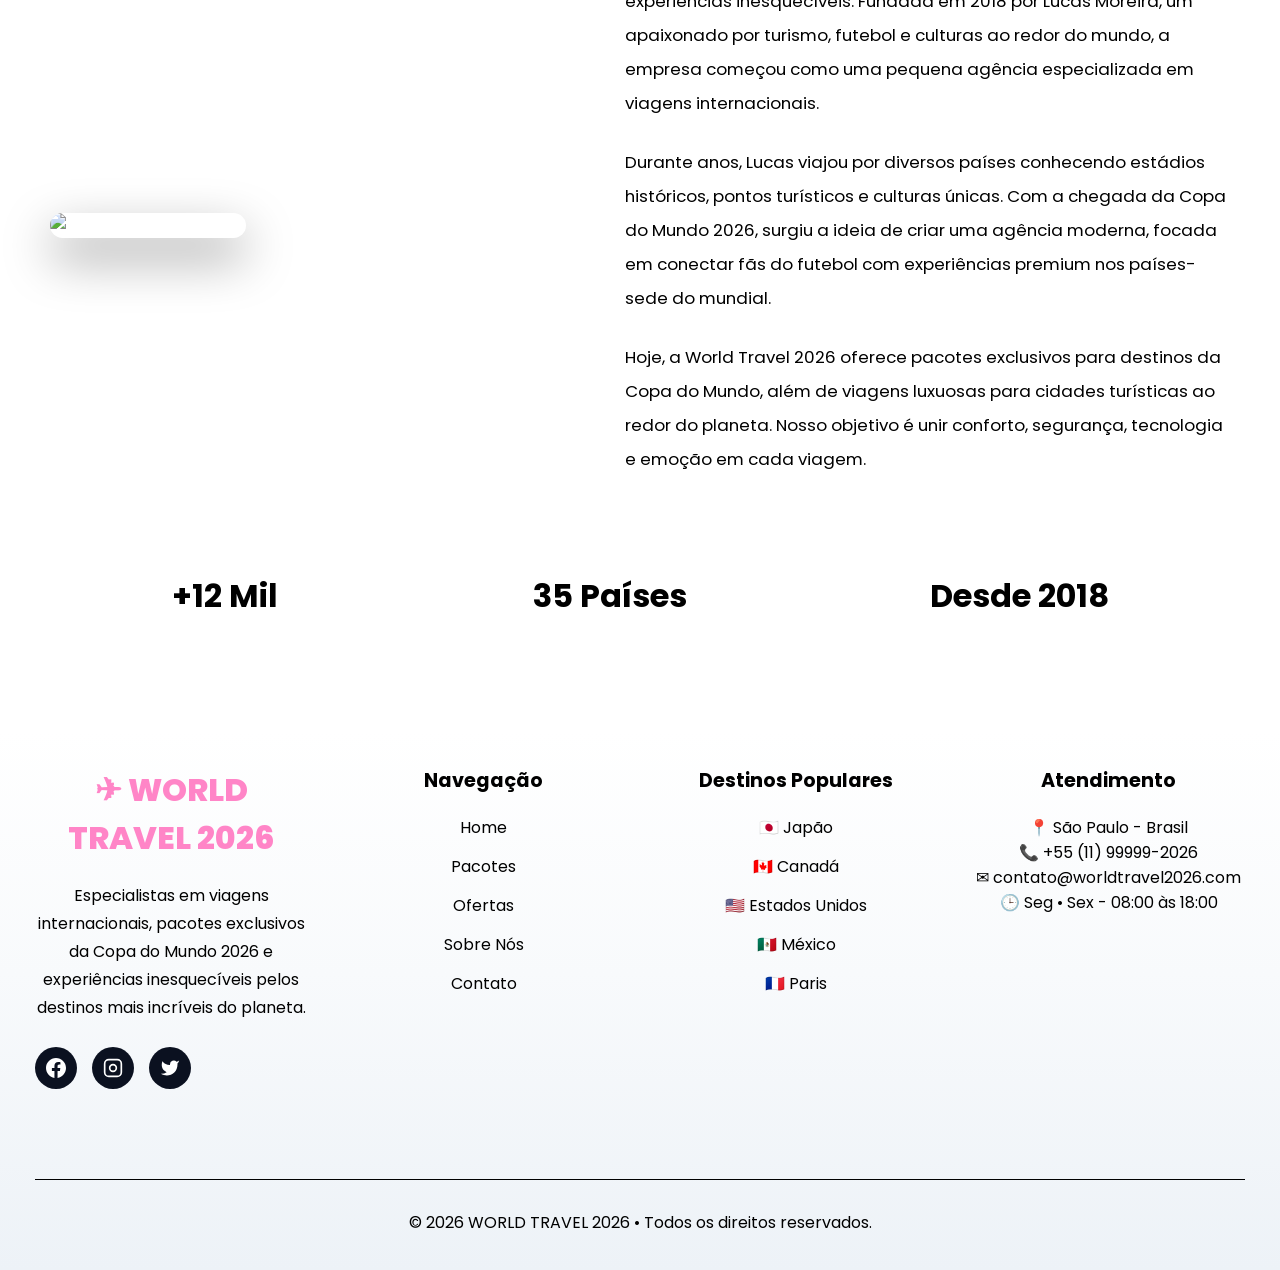
==== commit 4342816b: "reorganizan do projeto" ====
--- a/pages/index.html
+++ b/pages/index.html
@@ -11,14 +11,14 @@
   <!-- CSS -->
   <link rel="stylesheet" href="/css/variaveis.css">
 
-  <!-- Google Fonts -->
   <link rel="preconnect" href="https://fonts.googleapis.com">
   <link rel="preconnect" href="https://fonts.gstatic.com" crossorigin>
 
   <link href="https://fonts.googleapis.com/css2?family=Poppins:wght@300;400;500;600;700;800&display=swap" rel="stylesheet">
+
 </head>
 
-<body class="light-theme">
+<body>
 
   <!-- HERO -->
   <section class="hero">
--- a/css/variaveis.css
+++ b/css/variaveis.css
@@ -4,4 +4,5 @@
 @import url(oferta.css);
 @import url(cart.css);
 @import url(contato.css);
-@import url(roots.css);+@import url(root.css);
+@import url(root-dark.css);
